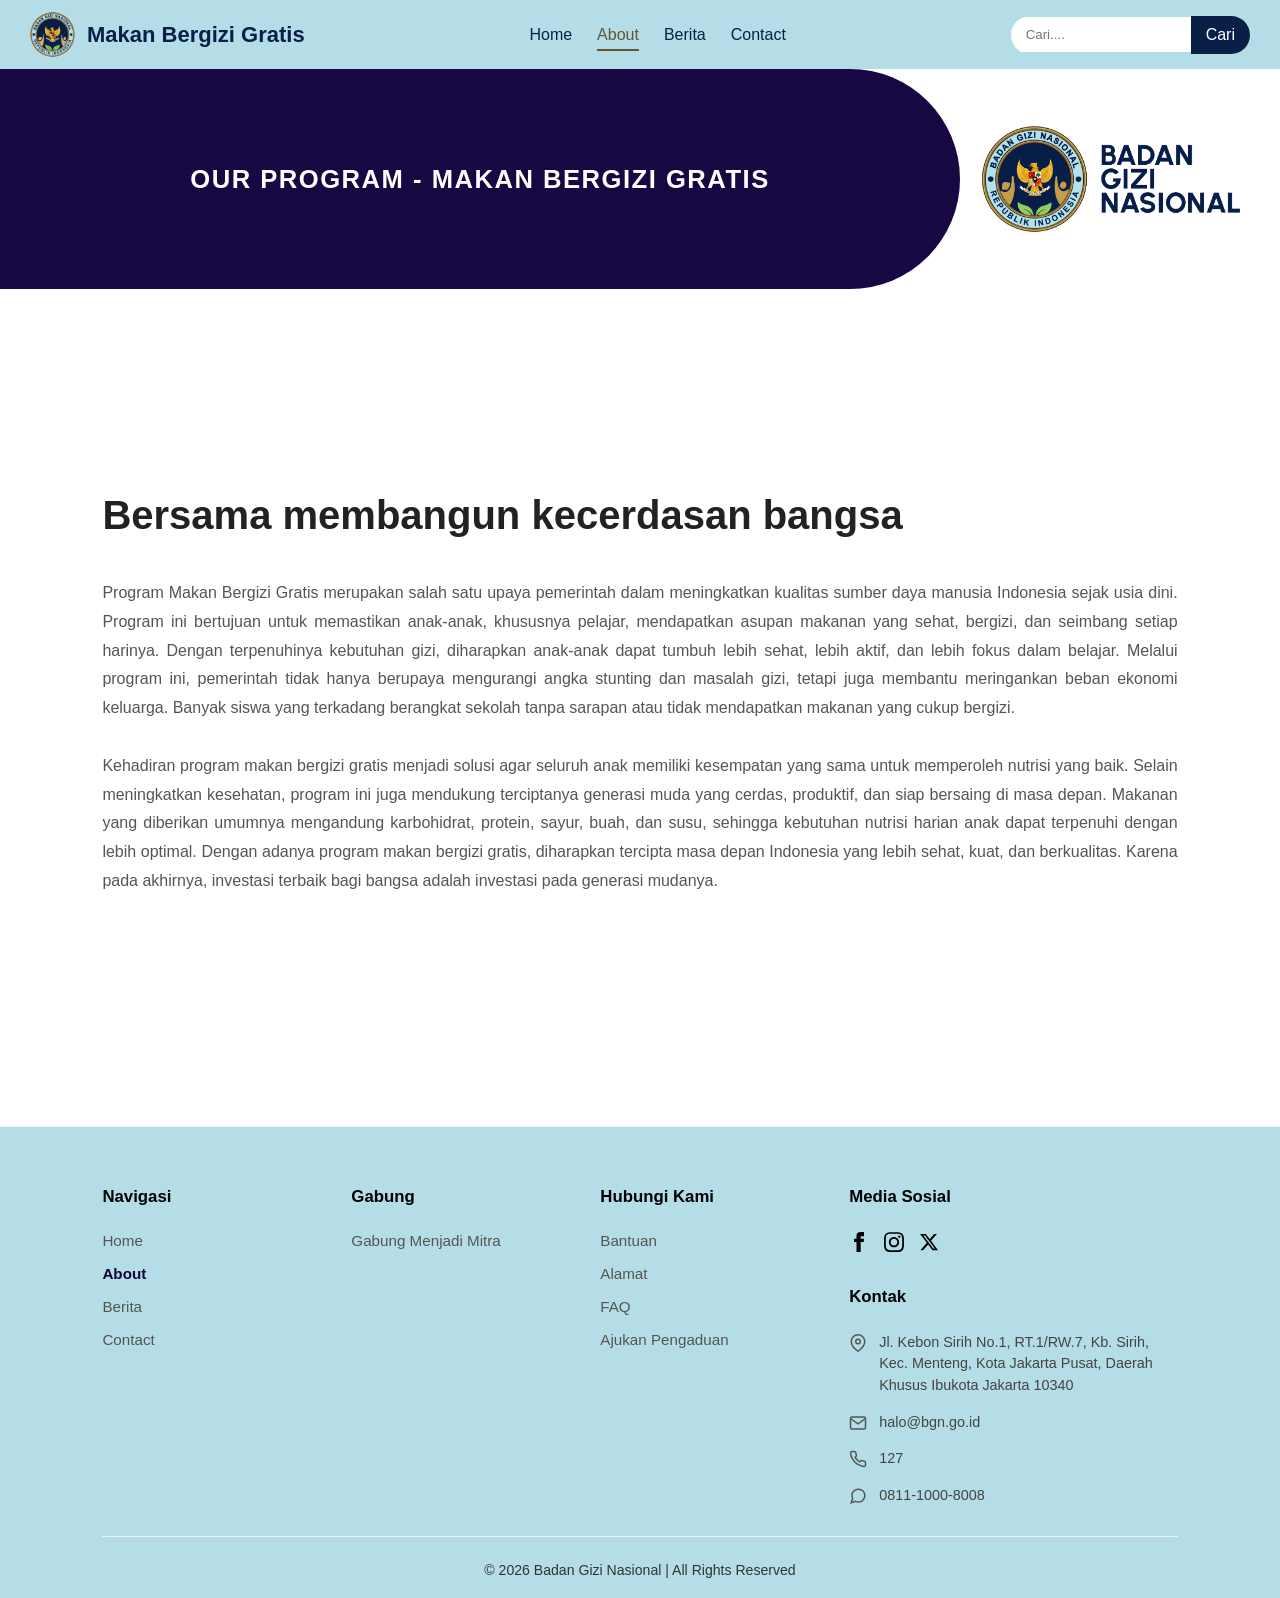
==== about.html @ b4512ff2 "final from hafidz" ====
<!DOCTYPE html>
<html lang="en">
<head>
    <meta charset="UTF-8">
    <meta name="viewport" content="width=device-width, initial-scale=1.0">
    <title>Makan Bergizi Gratis - Kelompok 1</title>
    <link rel="stylesheet" href="style.css">
</head>
<body>
    
    <!-- navbar -->
     <nav class="navbar">

        <div class="nav-left">
            <img src="asset/logo.webp" alt="logo" class="logo">
            <div class="brand">Makan Bergizi Gratis</div>
        </div>

        <ul class="menu">
            <li><a href="index.html">Home</a></li>
            <li><a href="about.html" class="active">About</a></li>
            <li><a href="berita.html">Berita</a></li>
            <li><a href="contact.html">Contact</a></li>
        </ul>

        <div class="search-box">
            <input type="text" placeholder="Cari....">
            <a href="" class="button">Cari</a>
        </div>
     </nav>

<section class="page-indicator-banner">
    
    <div class="banner-title-side">
        <h1 class="banner-text">Our Program - Makan Bergizi Gratis</h1>
    </div>

    <div class="banner-logo-side">
        <img src="asset/BGN_LOGO.png" alt="Logo Arumsari Auto Care" class="banner-brand-logo">
    </div>

</section>

      <!-- Section 2 -->
       <section class="about" id="about">
        <div class="about-content">
            <h2>Bersama membangun kecerdasan bangsa</h2>
            <BR>
            <p>Program Makan Bergizi Gratis merupakan salah satu upaya pemerintah dalam meningkatkan kualitas sumber daya manusia Indonesia sejak usia dini. Program ini bertujuan untuk memastikan anak-anak, khususnya pelajar, mendapatkan asupan makanan yang sehat, bergizi, dan seimbang setiap harinya. Dengan terpenuhinya kebutuhan gizi, diharapkan anak-anak dapat tumbuh lebih sehat, lebih aktif, dan lebih fokus dalam belajar.

Melalui program ini, pemerintah tidak hanya berupaya mengurangi angka stunting dan masalah gizi, tetapi juga membantu meringankan beban ekonomi keluarga. Banyak siswa yang terkadang berangkat sekolah tanpa sarapan atau tidak mendapatkan makanan yang cukup bergizi. <BR> <BR>Kehadiran program makan bergizi gratis menjadi solusi agar seluruh anak memiliki kesempatan yang sama untuk memperoleh nutrisi yang baik.

Selain meningkatkan kesehatan, program ini juga mendukung terciptanya generasi muda yang cerdas, produktif, dan siap bersaing di masa depan. Makanan yang diberikan umumnya mengandung karbohidrat, protein, sayur, buah, dan susu, sehingga kebutuhan nutrisi harian anak dapat terpenuhi dengan lebih optimal.

Dengan adanya program makan bergizi gratis, diharapkan tercipta masa depan Indonesia yang lebih sehat, kuat, dan berkualitas. Karena pada akhirnya, investasi terbaik bagi bangsa adalah investasi pada generasi mudanya.</p>
        </div>
       </section>



<!-- Footer -->
<footer class="main-footer">
    <div class="footer-container">
        
        <div class="footer-col">
            <h3>Navigasi</h3>
            <ul>
                <li><a href="index.html">Home</a></li>
                <li><a href="about.html" class="active">About</a></li>
                <li><a href="berita.html">Berita</a></li>
                <li><a href="contact.html">Contact</a></li>
            </ul>
        </div>

        <div class="footer-col">
            <h3>Gabung</h3>
            <ul>
                <li><a href="contact.html">Gabung Menjadi Mitra</a></li>
            </ul>
        </div>

        <div class="footer-col">
            <h3>Hubungi Kami</h3>
            <ul>
                <li><a href="contact.html">Bantuan</a></li>
                <li><a href="contact.html">Alamat</a></li>
                <li><a href="contact.html">FAQ</a></li>
                <li><a href="contact.html">Ajukan Pengaduan</a></li>
            </ul>
        </div>

        <div class="footer-col footer-contact-col">
            <h3>Media Sosial</h3>
            <div class="social-icons">
                <a href="https://www.facebook.com/people/Bgn-RI/61571105639452/"><svg viewBox="0 0 24 24"><path d="M9 8h-3v4h3v12h5v-12h3.642l.358-4h-4v-1.667c0-.955.192-1.333 1.115-1.333h2.885v-5h-3.808c-3.596 0-5.192 1.583-5.192 4.615v3.385z"/></svg></a>
                <a href="https://www.instagram.com/badangizinasional.ri"><svg viewBox="0 0 24 24"><path d="M12 2.163c3.204 0 3.584.012 4.85.07 3.252.148 4.771 1.691 4.919 4.919.058 1.265.069 1.645.069 4.849 0 3.205-.012 3.584-.069 4.849-.149 3.225-1.664 4.771-4.919 4.919-1.266.058-1.644.07-4.85.07-3.204 0-3.584-.012-4.849-.07-3.26-.149-4.771-1.699-4.919-4.92-.058-1.265-.07-1.644-.07-4.849 0-3.204.013-3.583.07-4.849.149-3.227 1.664-4.771 4.919-4.919 1.266-.057 1.645-.069 4.849-.069zm0-2c-3.259 0-3.667.014-4.947.072-4.358.2-6.78 2.618-6.98 6.98-.059 1.281-.073 1.689-.073 4.948 0 3.259.014 3.668.072 4.948.2 4.358 2.618 6.78 6.98 6.98 1.281.058 1.689.072 4.948.072 3.259 0 3.668-.014 4.948-.072 4.354-.2 6.782-2.618 6.979-6.98.059-1.28.073-1.689.073-4.948 0-3.259-.014-3.667-.072-4.947-.196-4.354-2.617-6.78-6.979-6.98-1.281-.059-1.69-.073-4.949-.073zm0 5.838c-3.403 0-6.162 2.759-6.162 6.162s2.759 6.163 6.162 6.163 6.162-2.759 6.162-6.163c0-3.403-2.759-6.162-6.162-6.162zm0 10.162c-2.209 0-4-1.79-4-4 0-2.209 1.791-4 4-4s4 1.791 4 4c0 2.21-1.791 4-4 4zm6.406-11.845c-.796 0-1.441.645-1.441 1.44s.645 1.44 1.441 1.44c.795 0 1.439-.645 1.439-1.44s-.644-1.44-1.439-1.44z"/></svg></a>
                <a href="https://bgn.go.id/coming-soon"><svg viewBox="0 0 24 24"><path d="M18.244 2.25h3.308l-7.227 8.26 8.502 11.24H16.17l-5.214-6.817L4.99 21.75H1.68l7.73-8.835L1.254 2.25H8.08l4.713 6.231zm-1.161 17.52h1.833L7.084 4.126H5.117z"/></svg></a>
            </div>

            <h3 class="contact-title">Kontak</h3>
            <div class="contact-details">
                <div class="contact-item">
                    <svg class="contact-icon" viewBox="0 0 24 24" fill="none" stroke="currentColor" stroke-width="2"><path d="M21 10c0 7-9 13-9 13s-9-6-9-13a9 9 0 0 1 18 0z"></path><circle cx="12" cy="10" r="3"></circle></svg>
                    <span>Jl. Kebon Sirih No.1, RT.1/RW.7, Kb. Sirih, Kec. Menteng, Kota Jakarta Pusat, Daerah Khusus Ibukota Jakarta 10340</span>
                </div>
                <div class="contact-item">
                    <svg class="contact-icon" viewBox="0 0 24 24" fill="none" stroke="currentColor" stroke-width="2"><path d="M4 4h16c1.1 0 2 .9 2 2v12c0 1.1-.9 2-2 2H4c-1.1 0-2-.9-2-2V6c0-1.1.9-2 2-2z"></path><polyline points="22,6 12,13 2,6"></polyline></svg>
                    <a href="mailto:halo@bgn.go.id">halo@bgn.go.id</a>
                </div>
                <div class="contact-item">
                    <svg class="contact-icon" viewBox="0 0 24 24" fill="none" stroke="currentColor" stroke-width="2"><path d="M22 16.92v3a2 2 0 0 1-2.18 2 19.79 19.79 0 0 1-8.63-3.07 19.5 19.5 0 0 1-6-6 19.79 19.79 0 0 1-3.07-8.67A2 2 0 0 1 4.11 2h3a2 2 0 0 1 2 1.72 12.84 12.84 0 0 0 .7 2.81 2 2 0 0 1-.45 2.11L8.09 9.91a16 16 0 0 0 6 6l1.27-1.27a2 2 0 0 1 2.11-.45 12.84 12.84 0 0 0 2.81.7A2 2 0 0 1 22 16.92z"></path></svg>
                    <span>127</span>
                </div>
                <div class="contact-item">
                    <svg class="contact-icon" viewBox="0 0 24 24" fill="none" stroke="currentColor" stroke-width="2"><path d="M21 11.5a8.38 8.38 0 0 1-.9 3.8 8.5 8.5 0 0 1-7.6 4.7 8.38 8.38 0 0 1-3.8-.9L3 21l1.9-5.7a8.38 8.38 0 0 1-.9-3.8 8.5 8.5 0 0 1 4.7-7.6 8.38 8.38 0 0 1 3.8-.9h.5a8.48 8.48 0 0 1 8 8v.5z"></path></svg>
                    <span>0811-1000-8008</span>
                </div>
            </div>
        </div>
    </div>

    <div class="footer-bottom">
        <p>&copy; 2026 Badan Gizi Nasional | All Rights Reserved</p>
    </div>
</footer>

     <script src="script.js"></script>
</body>
</html>
---- style.css ----
/* full container */
*{
    margin: 0;
    padding: 0;
    box-sizing: border-box;
    font-family: 'Lucida Sans', 'Lucida Sans Regular', 'Lucida Grande', 'Lucida Sans Unicode', Geneva, Verdana, sans-serif;
}


/* CSS Untuk Navbar */
.navbar{
    position: sticky;
    top: 0;
    width: 100%;
    background: #B4DDE7;
    padding: 12px 30px;
    display: flex;
    align-items: center;
    justify-content: space-between;
    z-index: 1000;
    box-shadow: 0 2px 10px rgba(0, 0, 0 0.2);
}

.nav-left{
    display: flex;
    align-items: center;
    gap: 12px;
}

.logo{
    width: 45px;
    height: 45px;
    border-radius: 50%;
    object-fit: cover;
}

.brand{
    color:#091F48;
    font-size: 22px;
    font-weight: bold;
}

.menu{
    display: flex;
    gap: 25px;
    list-style: none;
}

.menu a{
    text-decoration: none;
    color: #091F48;
    transition: 0.3s;
    padding-bottom: 6px;
    border-bottom: 2px solid transparent;
}

.menu a:hover,
.menu a.active {
    color: #67562F;
    border-bottom: 2px solid #67562F;
}

.search-box{
    display: flex;
    align-items: center;
    border-radius: 25px;
    overflow: hidden;
}

.search-box input{
    border: none;
    outline: none;
    padding: 10px 15px;
    width: 180px;
}

.button{
    border: none;
    background: #091F48;
    color: white;
    padding: 10px 15px;
    cursor: pointer;
    transition: 0.3s;
    text-decoration: none;
}

.search-box button:hover{
    background:#656558;
}


/* Breadcumbs */
.page-indicator-banner {
    display: flex;
    align-items: center;
    justify-content: space-between;
    background-color: #ffffff; /* Dasar background sisi kanan (putih) */
    width: 100%;
    height: 220px; /* Mengatur tinggi banner, sesuaikan dengan kenyamanan visual */
    overflow: hidden;
    box-sizing: border-box;
}

/* --- SISI UNGU (KIRI) --- */
.banner-title-side {
    background-color: #170742; 
    flex: 1;
    height: 100%;
    display: flex;
    align-items: center;
    justify-content: center;
    padding: 0 60px;
    border-radius: 0 180px 180px 0; 
}

/* Teks Penanda Halaman */
.banner-text {
    color: #ffffff;
    font-family: 'Segoe UI', Roboto, Helvetica, Arial, sans-serif;
    font-size: 1.6rem;
    font-weight: 700;
    text-transform: uppercase; /* Memaksa teks menjadi huruf kapital semua */
    letter-spacing: 1.5px; /* Memberikan jarak antar huruf agar mudah dibaca */
    text-align: center;
    margin: 0;
}

/* --- SISI LOGO (KANAN) --- */
.banner-logo-side {
    width: 25%; /* Alokasi ruang untuk logo di sebelah kanan */
    height: 100%;
    display: flex;
    align-items: center;
    justify-content: center;
    padding: 20px 40px 20px 20px;
}

/* Pengaturan Ukuran Gambar Logo */
.banner-brand-logo {
    max-width: 100%;
    max-height: 140px; /* Menjaga agar logo tidak terlalu besar raksasa */
    object-fit: contain; /* Memastikan proporsi logo tidak penyok/gepeng */
}

/* ==== RESPONSIVE DESIGN (UNTUK LAYAR HP) ==== */
@media screen and (max-width: 768px) {
    .page-indicator-banner {
        flex-direction: column-reverse; /* Logo pindah ke atas, teks ke bawah di HP */
        height: auto;
        padding-top: 20px;
    }

    .banner-title-side {
        width: 100%;
        padding: 40px 20px;
        border-radius: 0; /* Menghilangkan lengkungan di mobile agar teks tidak terpotong */
        box-shadow: none;
    }

    .banner-text {
        font-size: 1.25rem; /* Mengecilkan ukuran huruf di HP agar muat satu baris */
    }

    .banner-logo-side {
        width: 100%;
        height: auto;
        padding: 10px 20px;
    }

    .banner-brand-logo {
        max-height: 90px; /* Logo sedikit lebih kecil di layar HP */
    }
}

/* Section 1 */
.slides{
    position: relative;
    width: 100%;
    height: 90vh;
    display: flex;
    align-items: center;
    justify-content: center;
    overflow: hidden;
}

.slide{
    position: absolute;
    top: 0;
    left: 0;
    width: 100%;
    height: 90vh;
    background-size: cover;
    background-position: center;
    background-repeat: no-repeat;
    justify-content: center;
    opacity: 50;
    transition: opacity 0.8s ease-in-out;
    z-index: 0;
    overflow: hidden;
}

.slide.active{
    opacity: 1;
    z-index: 1;
}

.overlay{
    position: absolute;
    top: 0;
    left: 0;
    right: 0;
    bottom: 0;
    width: 100%;
    height: 100%;
    background-color: rgba(0, 0, 0, 0.65);
    z-index: 2;
}

.narasi1 {
    position: absolute;
    top: 53%; 
    left: 50%;
    transform: translate(-50%, -50%);
    text-align: center;
    color: #ffffff;
    z-index: 3;
    width: 90%;
    max-width: 850px;
    padding: 0 20px;
    box-sizing: border-box;
}

.narasi1 h1 {
        font-size: 3.5rem;
        font-weight: 500;
        letter-spacing: 2px;
        margin-bottom: 15px;
        text-transform: uppercase;
}

.narasi1 p {
        font-size: 1.1rem;
        line-height: 1.6;
        margin-bottom: 30px;
        color: #d1d1d1;
}
        
.arrow {
        position: absolute;
        top: 50%;
        transform: translateY(-50%);
        font-size: 2.5rem;
        color: rgba(255, 255, 255, 0.5);
        cursor: pointer;
        z-index: 3;
        user-select: none;
        transition: color 0.3s;
        font-weight: lighter;
        padding: 20px;
}

.arrow:hover { color: #ffffff; }
.prev { left: 20px; }
.next { right: 20px; }


.indicators {
        position: absolute;
        bottom: 30px;
        left: 50%;
        transform: translateX(-50%);
        display: flex;
        gap: 8px;
        z-index: 3;
}

.indicator {
        width: 30px;
        height: 2px;
        background-color: rgba(255, 255, 255, 0.4);
        cursor: pointer;
        transition: background-color 0.3s;
}

.indicator.active, .indicator:hover {
        background-color: #ffffff;
}


/* Section 2 */

.about {
    padding: 200px 8%;
}

.about-us {
    display: flex;
    align-items: center; 
    justify-content: space-between;
    gap: 30px;
    max-width: 1200px;
    margin: 0 auto;
    margin-bottom: -60px;
}

.about-img {
    flex: 1;
}

.about-img img {
    width: 80%;
    height: auto;
    display: block;
    box-shadow: 0 10px 20px rgba(0,0,0,0.08);
}

.about-content {
    flex: 1;
}

.about-content h2 {
    font-size: 2.5rem;
    color: #222222;
    margin-bottom: 20px;
    font-weight: 600;
    line-height: 1.3;
}

.about-content p {
    font-size: 1rem;
    color: #555555;
    line-height: 1.8;
    margin-bottom: 30px;
    text-align: justify;
}


@media screen and (max-width: 850px) {
    .about-us {
        flex-direction: column;
        text-align: center;
        gap: 40px;
    }

    .services-content p {
        text-align: center;
    }
}
@media (max-width: 768px) {
        .narasi1 h1 { font-size: 2.2rem; }
        .narasi1 p { font-size: 0.95rem; }
        .arrow { font-size: 1.8rem; padding: 10px; }
        .prev { left: 5px; }
        .next { right: 5px; }
        }


 /* Section 3 */

.container {
    max-width: 1140px;
    margin: 0 auto;
    padding: 50px 20px;
}


.services-header {
    text-align: center;
    margin-bottom: 50px;
}

.services-header h2 {
    font-size: 2.5rem;
    color: #091F48;
    margin-bottom: 10px;
}

.services-header p {
    color: #091F48;
    max-width: 600px;
    margin: 0 auto;
}

.services-grid {
    display: grid;
    grid-template-columns: repeat(auto-fit, minmax(300px, 1fr));
    gap: 30px;
}

/* Section 4 */
.stats-section {
    padding: 80px 8%;
    background-color: #170742;
    margin-top: 60px;
}

.stats-container {
    max-width: 900px; /* Lebar dibatasi agar teks tidak terlalu memanjang ke kanan */
    margin: 0 auto;
    display: flex;
    flex-direction: column;
    gap: 40px; /* Jarak antar baris ke bawah */
}

/* Membagi Kiri dan Kanan */
.stat-row {
    display: flex;
    align-items: center; /* Membuat vertikal sejajar di tengah */
    justify-content: space-between;
    gap: 30px;
}

.stat-left {
    display: flex;
    align-items: center;
    gap: 25px; /* Jarak antara ikon dan angka */
    width: 45%; /* Menjatah 45% ruang untuk area kiri */
}

.stat-right {
    width: 55%; /* Menjatah 55% ruang untuk teks penjelasan */
}

/* --- Animasi Ikon & Lingkaran --- */
.icon-wrapper {
    position: relative;
    width: 75px;
    height: 75px;
    flex-shrink: 0; /* Mencegah ikon mengecil jika layar sempit */
    display: flex;
    align-items: center;
    justify-content: center;
}

.rotating-circle {
    position: absolute;
    top: 0;
    left: 0;
    width: 100%;
    height: 100%;
    border: 2px dashed #ffc107;
    border-radius: 50%;
    animation: putarLingkaran 8s linear infinite;
}

@keyframes putarLingkaran {
    0% { transform: rotate(0deg); }
    100% { transform: rotate(360deg); }
}

.stat-image {
    width: 45px;
    height: 45px;
    object-fit: contain;
    z-index: 2;
}

.stat-data {
    display: flex;
    flex-direction: column;
    align-items: flex-start;
}

.stat-data h3 {
    font-size: 40px;
    color: #ffc107;
    margin-bottom: 0px;
    font-weight: 500;
    line-height: 1.1;
}

.stat-badge {
    background-color: #ffc107;
    color: white;
    padding: 3px 8px;
    font-size: 0.95rem;
    font-weight: 600;
}

.stat-label-text {
    color: #ffc107;
    font-size: 1rem;
    font-weight: 600;
}

.stat-right p {
    font-size: 1.1rem;
    color: #ffc107;
    line-height: 1.6;
    margin: 0;
}

.stat-divider {
    border: none;
    border-top: 1px solid #ffc107;
    margin: 0;
}


@media screen and (max-width: 768px) {
    .stat-row {
        flex-direction: column;
        align-items: flex-start;
    }
    
    .stat-left, .stat-right {
        width: 100%;
    }
}

/* Section 5 */
.team-grid {
    display: flex;
    flex-wrap: nowrap;
    gap: 5px;
    overflow-x: auto;
    padding-bottom: 15px;
}

.team-grid .service-card {
    position: relative;
    overflow: hidden;
    background-color: #212529;
    z-index: 1;
    flex: 1 0 18%;
    width: 200px;
}

.team-grid .service-card::before {
    content: "";
    position: absolute;
    top: 0;
    left: 0;
    width: 100%;
    height: 100%;
    background-image: var(--bg-image); 
    background-size: cover;
    background-position: center;
    background-repeat: no-repeat;
    
    filter: blur(4px);      
    opacity: 0.25;          
    
    z-index: -1;            
    transition: transform 0.3s ease;
}

.team-grid .service-card:hover::before {
    transform: scale(1.1);
}

.team-grid .service-card h3, 
.team-grid .service-card p,
.team-grid .team-img-container {
    position: relative;
    z-index: 2;
}

@media screen and (max-width: 1024px) {
    .team-grid {
        flex-wrap: wrap;
        justify-content: center;
    }
    .team-grid .service-card {
        flex: 1 0 25%;
    }
}

.team-img-container {
    width: 100px;
    height: 100px;
    margin: 0 auto 20px auto;
    display: flex;
    align-items: center;
    justify-content: center;
}

.team-img {
    width: 100%;
    height: 100%;
    object-fit: cover;
    border-radius: 50%;
    border: 3px solid #ffc107;
    box-shadow: 0 4px 8px rgba(0, 0, 0, 0.2);
}

.service-card {
    background-color: #CAA44D; 
    color: #ffffff;
    padding: 40px 30px;
    text-align: center;
    border-radius: 5px;
    transition: all 0.3s ease;
}

.service-card:hover {
    transform: translateY(-10px);
}

.service-card .icon {
    font-size: 50px;
    margin-bottom: 20px;
    color: #fff;
}

.service-card h3 {
    font-size: 1.5rem;
    margin-bottom: 15px;
}

.service-card p {
    font-size: 0.95rem;
    color: #ffffff;
    line-height: 1.6;
    margin-bottom: 25px;
}

.services-section{
    margin-top: 60px;
    margin-bottom: 60px;
}


/* Section 6 */

.join {
    background-color: #170742;
    color: #ffffff;
    position: relative;
    overflow: hidden;
    padding: 80px 8%;
    display: flex;
    align-items: center;
    min-height: 400px;
}

.join-us {
    max-width: 650px;
    position: relative;
    z-index: 2;
}

.join-team {
    font-size: 14px;
    font-weight: 600;
    letter-spacing: 0.5px;
    margin-bottom: 15px;
    display: block;
}

.join-team h2 {
    font-size: 2.2rem;
    font-weight: 600;
    line-height: 1.3;
    margin-bottom: 40px;
}

.pattern {
    position: absolute;
    top: 50%;
    right: -120px;
    transform: translateY(-50%); 
    height: 90%;
    max-height: 450px;
    z-index: 1; 
    transform: rotate(-90deg);
}

.join-btn {
    display: inline-flex;
    align-items: center;
    gap: 10px;
    padding: 10px 25px;
    background: transparent;
    color: white;
    border: 1px solid white;
    text-decoration: none;
    font-size: 15px;
    transition: all 0.3s ease;
    margin-top: 10px;
}

.join-btn:hover {
    background-color: white;
    color: #091F48;
}

.highlight {
    color: #dfbd3c; 
}

@media screen and (max-width: 850px) {
    .info-section h2 {
        font-size: 1.6rem;
    }
    
    .pattern {
        right: -150px;
        opacity: 0.2; 
    }
}

/* Footer */
.main-footer {
    background-color: #B4DDE7;
    color: #1a1a1a;
    font-family: 'Segoe UI', Tahoma, Geneva, Verdana, sans-serif;
    padding: 60px 8% 20px 8%;
    border-top: 1px solid #eef2f5;
    position: relative;
}

.footer-container {
    display: flex;
    justify-content: space-between;
    flex-wrap: wrap;
    gap: 30px;
    max-width: 1200px;
    margin: 0 auto;
}

.footer-col {
    flex: 1;
    min-width: 180px;
}

/* Judul Kolom */
.footer-col h3 {
    font-size: 1.05rem;
    font-weight: 600;
    color: #000000;
    margin-bottom: 25px;
}

/* Daftar Menu Link */
.footer-col ul {
    list-style: none;
    padding: 0;
    margin: 0;
}

.footer-col ul li {
    margin-bottom: 15px;
}

.footer-col ul li a {
    text-decoration: none;
    color: #555555;
    font-size: 0.95rem;
    transition: color 0.2s ease;
}

.footer-col ul li a:hover {
    color: #0d1b3e;
}

/* Penanda halaman aktif (misal: Home) */
.footer-col ul li a.active {
    color: #120438;
    font-weight: bold;
}

/* ==== KELOMPOK MEDIA SOSIAL & KONTAK ==== */
.footer-contact-col {
    min-width: 280px;
    flex: 1.5;
}

.social-icons {
    display: flex;
    gap: 15px;
    margin-bottom: 35px;
}

.social-icons a {
    display: inline-block;
    width: 20px;
    height: 20px;
    color: #000000;
    transition: transform 0.2s ease;
}

.social-icons a:hover {
    transform: scale(1.1);
}

.social-icons svg {
    width: 100%;
    height: 100%;
    fill: currentColor;
}

.contact-title {
    margin-top: 20px;
}

.contact-details {
    display: flex;
    flex-direction: column;
    gap: 15px;
}

.contact-item {
    display: flex;
    align-items: flex-start;
    gap: 12px;
    font-size: 0.9rem;
    color: #444444;
    line-height: 1.5;
}

.contact-icon {
    width: 18px;
    height: 18px;
    color: #555555;
    flex-shrink: 0;
    margin-top: 2px;
}

.contact-item a {
    color: #444444;
    text-decoration: none;
}

.footer-bottom {
    border-top: 1px solid #eef2f5;
    margin-top: 30px;
    padding-top: 25px;
    text-align: center;
}

.footer-bottom p {
    font-size: 0.88rem;
    color: #333333;
    margin: 0;
}

@media screen and (max-width: 768px) {
    .footer-container {
        flex-direction: column;
        gap: 40px;
    }
    
    .footer-col {
        min-width: 100%;
    }
    
    .footer-col h3 {
        margin-bottom: 15px;
    }
    
    .footer-widgets {
        justify-content: center;
        margin-top: 40px;
    }
}

/* Halaman Contact */
.contact-section {
    background-color: #eff6fa; 
    padding: 80px 20px;
    font-family: 'Segoe UI', Tahoma, Geneva, Verdana, sans-serif;
    text-align: center;
}

.contact-header h2 {
    color: #2c3e50;
    font-size: 2rem;
    font-weight: 500;
    margin-bottom: 10px;
    margin-top: 0;
}

.contact-header p {
    color: #667a8a;
    font-size: 0.95rem;
    line-height: 1.6;
    margin-bottom: 40px;
}

.form-container {
    max-width: 650px;
    margin: 0 auto;
}

.contact-form {
    display: flex;
    flex-direction: column;
    gap: 15px;
}

.contact-form input,
.contact-form textarea {
    width: 100%;
    padding: 15px 18px;
    background-color: #ffffff;
    border: 1px solid #e0e6ed;
    border-radius: 3px;
    font-size: 0.95rem;
    font-family: inherit;
    color: #333333;
    box-sizing: border-box;
    outline: none;
    transition: border-color 0.3s ease;
}

.contact-form input:focus,
.contact-form textarea:focus {
    border-color: #fabb18; 
}

.contact-form input::placeholder,
.contact-form textarea::placeholder {
    color: #a0b0bb;
}

.contact-form textarea {
    resize: vertical;
}

.contact-form button {
    background-color: #fabb18;
    color: #222222;
    padding: 16px;
    border: none;
    border-radius: 3px;
    font-size: 1rem;
    font-weight: 500;
    cursor: pointer;
    transition: background-color 0.3s ease, transform 0.1s ease;
    margin-top: 5px;
}

/* Efek saat tombol di-hover */
.contact-form button:hover {
    background-color: #e5a812;
}

.contact-form button:active {
    transform: scale(0.98);
}
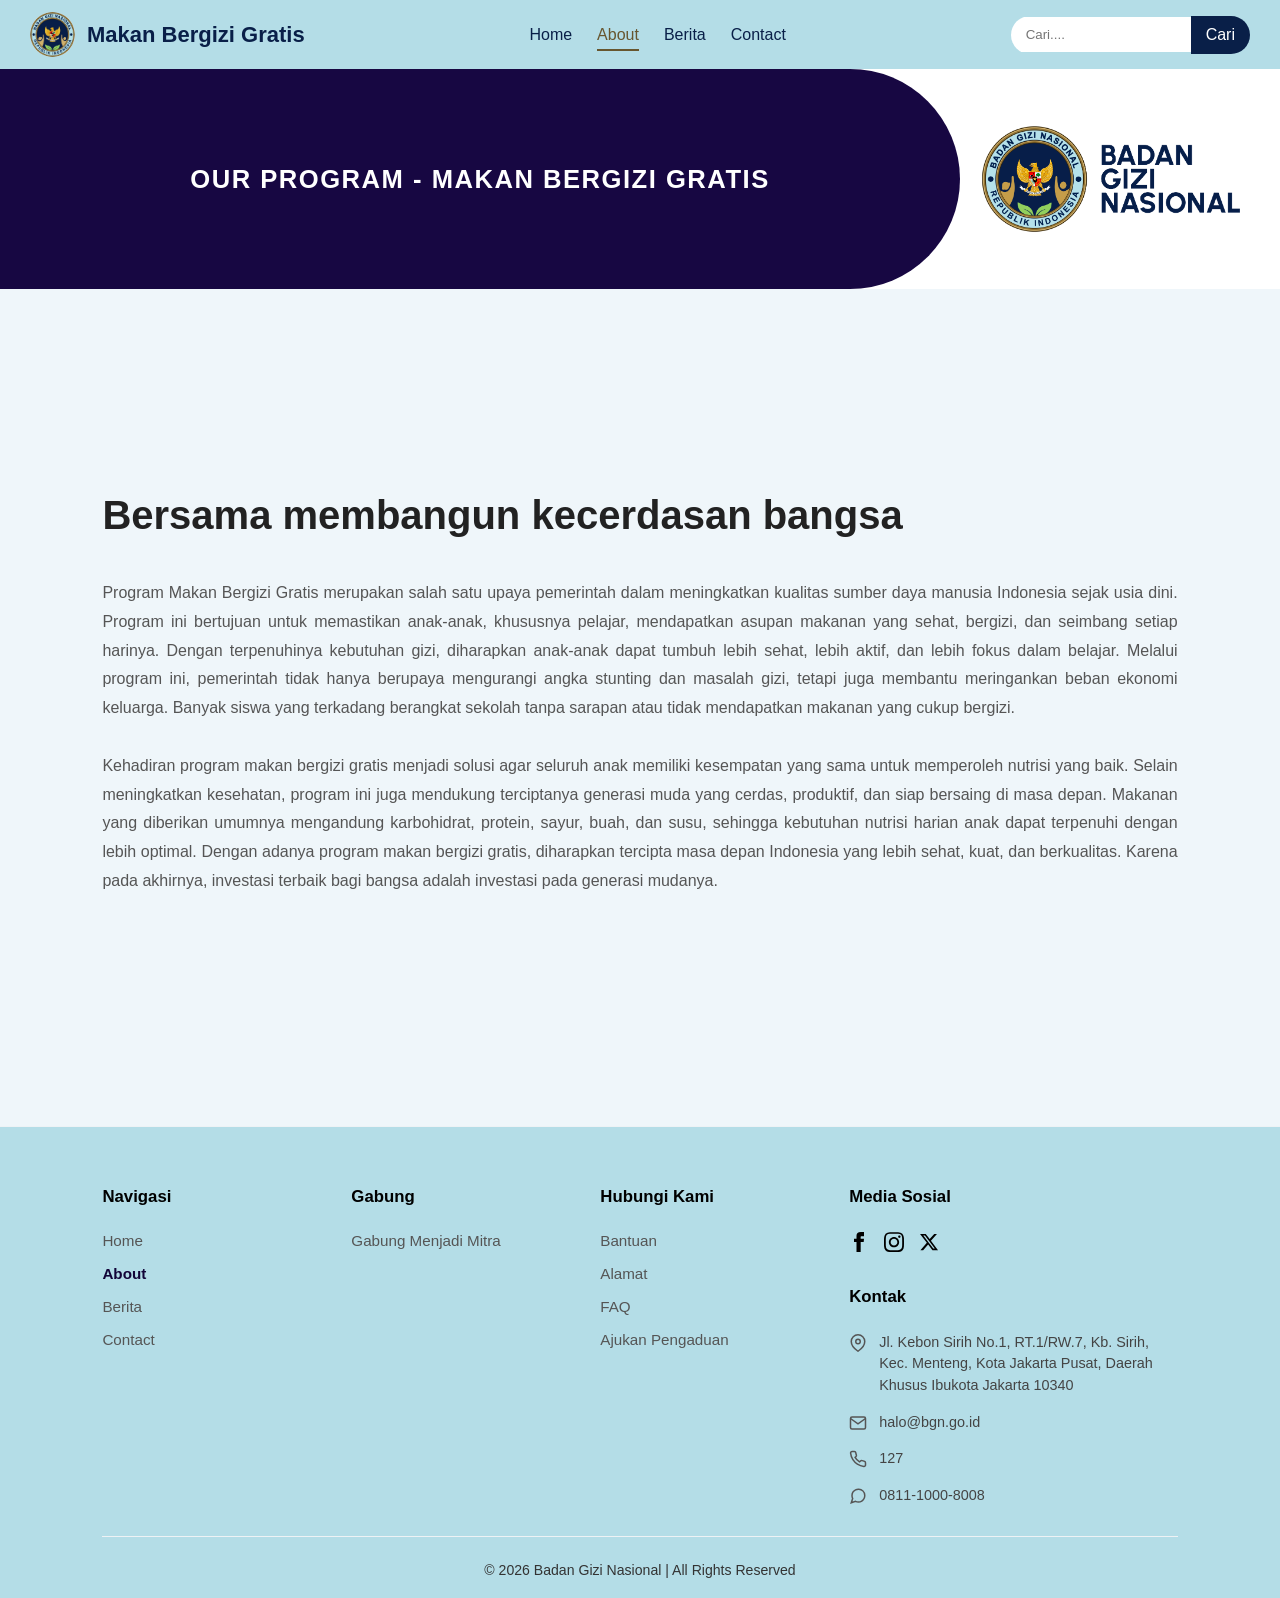
==== commit 21f43a19: "Syarif nambah Section beritanya ya" ====
--- a/about.html
+++ b/about.html
@@ -3,7 +3,7 @@
 <head>
     <meta charset="UTF-8">
     <meta name="viewport" content="width=device-width, initial-scale=1.0">
-    <title>Makan Bergizi Gratis - Kelompok 1</title>
+    <title>Makan Bergizi Gratis - Tentang Kami</title>
     <link rel="stylesheet" href="style.css">
 </head>
 <body>
--- a/style.css
+++ b/style.css
@@ -6,6 +6,9 @@
     font-family: 'Lucida Sans', 'Lucida Sans Regular', 'Lucida Grande', 'Lucida Sans Unicode', Geneva, Verdana, sans-serif;
 }
 
+body {
+    background-color: #eff6fa;
+}
 
 /* CSS Untuk Navbar */
 .navbar{
@@ -142,35 +145,6 @@
     object-fit: contain; /* Memastikan proporsi logo tidak penyok/gepeng */
 }
 
-/* ==== RESPONSIVE DESIGN (UNTUK LAYAR HP) ==== */
-@media screen and (max-width: 768px) {
-    .page-indicator-banner {
-        flex-direction: column-reverse; /* Logo pindah ke atas, teks ke bawah di HP */
-        height: auto;
-        padding-top: 20px;
-    }
-
-    .banner-title-side {
-        width: 100%;
-        padding: 40px 20px;
-        border-radius: 0; /* Menghilangkan lengkungan di mobile agar teks tidak terpotong */
-        box-shadow: none;
-    }
-
-    .banner-text {
-        font-size: 1.25rem; /* Mengecilkan ukuran huruf di HP agar muat satu baris */
-    }
-
-    .banner-logo-side {
-        width: 100%;
-        height: auto;
-        padding: 10px 20px;
-    }
-
-    .banner-brand-logo {
-        max-height: 90px; /* Logo sedikit lebih kecil di layar HP */
-    }
-}
 
 /* Section 1 */
 .slides{
@@ -334,27 +308,6 @@
     text-align: justify;
 }
 
-
-@media screen and (max-width: 850px) {
-    .about-us {
-        flex-direction: column;
-        text-align: center;
-        gap: 40px;
-    }
-
-    .services-content p {
-        text-align: center;
-    }
-}
-@media (max-width: 768px) {
-        .narasi1 h1 { font-size: 2.2rem; }
-        .narasi1 p { font-size: 0.95rem; }
-        .arrow { font-size: 1.8rem; padding: 10px; }
-        .prev { left: 5px; }
-        .next { right: 5px; }
-        }
-
-
  /* Section 3 */
 
 .container {
@@ -363,7 +316,6 @@
     padding: 50px 20px;
 }
 
-
 .services-header {
     text-align: center;
     margin-bottom: 50px;
@@ -384,7 +336,52 @@
 .services-grid {
     display: grid;
     grid-template-columns: repeat(auto-fit, minmax(300px, 1fr));
-    gap: 30px;
+    gap: 30px;}
+
+    /* --- CSS BARU UNTUK SLIDER LAYANAN --- */
+
+.services-carousel {
+    display: flex;
+    align-items: center;
+    position: relative;
+    gap: 15px; /* Jarak antara panah dan kotak */
+}
+
+.services-viewport {
+    overflow: hidden; /* Menyembunyikan slide yang tidak aktif */
+    width: 100%;
+}
+
+.services-track {
+    display: flex;
+    transition: transform 0.5s ease-in-out; /* Animasi geser yang halus */
+    width: 100%;
+}
+
+.service-slide-group {
+    /* Memaksa setiap grup grid berukuran 100% dari kontainer */
+    min-width: 100%; 
+    flex: 0 0 100%;
+}
+
+.service-arrow {
+    background-color: #091F48;
+    color: white;
+    border: none;
+    width: 40px;
+    height: 40px;
+    border-radius: 50%;
+    font-size: 1.2rem;
+    cursor: pointer;
+    display: flex;
+    align-items: center;
+    justify-content: center;
+    transition: background-color 0.3s ease;
+    flex-shrink: 0;
+}
+
+.service-arrow:hover {
+    background-color: #c49942; /* Warna emas menyesuaikan tema gambar Anda */
 }
 
 /* Section 4 */
@@ -400,6 +397,16 @@
     display: flex;
     flex-direction: column;
     gap: 40px; /* Jarak antar baris ke bawah */
+}
+
+.logo-kustom {
+    max-width: 90px;      
+    height: auto;        
+    max-height: 70px;    
+    margin-bottom: 15px;
+    display: block;
+    margin-left: auto;
+    margin-right: auto;
 }
 
 /* Membagi Kiri dan Kanan */
@@ -494,18 +501,6 @@
     border: none;
     border-top: 1px solid #ffc107;
     margin: 0;
-}
-
-
-@media screen and (max-width: 768px) {
-    .stat-row {
-        flex-direction: column;
-        align-items: flex-start;
-    }
-    
-    .stat-left, .stat-right {
-        width: 100%;
-    }
 }
 
 /* Section 5 */
@@ -556,16 +551,6 @@
     z-index: 2;
 }
 
-@media screen and (max-width: 1024px) {
-    .team-grid {
-        flex-wrap: wrap;
-        justify-content: center;
-    }
-    .team-grid .service-card {
-        flex: 1 0 25%;
-    }
-}
-
 .team-img-container {
     width: 100px;
     height: 100px;
@@ -689,17 +674,6 @@
     color: #dfbd3c; 
 }
 
-@media screen and (max-width: 850px) {
-    .info-section h2 {
-        font-size: 1.6rem;
-    }
-    
-    .pattern {
-        right: -150px;
-        opacity: 0.2; 
-    }
-}
-
 /* Footer */
 .main-footer {
     background-color: #B4DDE7;
@@ -835,31 +809,10 @@
     margin: 0;
 }
 
-@media screen and (max-width: 768px) {
-    .footer-container {
-        flex-direction: column;
-        gap: 40px;
-    }
-    
-    .footer-col {
-        min-width: 100%;
-    }
-    
-    .footer-col h3 {
-        margin-bottom: 15px;
-    }
-    
-    .footer-widgets {
-        justify-content: center;
-        margin-top: 40px;
-    }
-}
-
 /* Halaman Contact */
 .contact-section {
     background-color: #eff6fa; 
     padding: 80px 20px;
-    font-family: 'Segoe UI', Tahoma, Geneva, Verdana, sans-serif;
     text-align: center;
 }
 
@@ -918,24 +871,198 @@
     resize: vertical;
 }
 
-.contact-form button {
-    background-color: #fabb18;
-    color: #222222;
-    padding: 16px;
+/* Halaman Berita */
+
+.news-container {
+    max-width: 900px;
+    margin: 40px auto; /* Memposisikan kontainer di tengah layar */
+    margin-top: 80px;
+    margin-bottom:80px;
+    padding: 0 20px;
+}
+
+.news-item {
+    margin-bottom: 30px;
+}
+
+.news-layout {
+    display: flex;
+    gap: 25px; 
+    align-items: flex-start;
+    margin-bottom: 25px; 
+}
+
+
+.news-image-box {
+    flex: 0 0 250px;
+}
+
+.news-thumbnail {
+    width: 100%;
+    height: 160px;
+    object-fit: cover;
+    border-radius: 6px;
+    box-shadow: 0 4px 8px rgba(0,0,0,0.1);
+}
+
+
+.news-title {
+    margin: 0 0 10px 0;
+    font-size: 1.4rem;
+    color: #091F48;
+}
+
+.news-desc {
+    margin: 0 0 15px 0;
+    color: #555555;
+    line-height: 1.6;
+}
+
+.news-divider {
     border: none;
-    border-radius: 3px;
-    font-size: 1rem;
-    font-weight: 500;
-    cursor: pointer;
-    transition: background-color 0.3s ease, transform 0.1s ease;
-    margin-top: 5px;
-}
-
-/* Efek saat tombol di-hover */
-.contact-form button:hover {
-    background-color: #e5a812;
-}
-
-.contact-form button:active {
-    transform: scale(0.98);
-}+    border-top: 1.5px solid #e0e0e0;
+}
+
+/* ==== RESPONSIVE DESIGN (LAYAR HP) ==== */
+
+@media screen and (max-width: 768px) {
+    .page-indicator-banner {
+        flex-direction: column-reverse; /* Logo pindah ke atas, teks ke bawah di HP */
+        height: auto;
+        padding-top: 20px;
+    }
+
+    .banner-title-side {
+        width: 100%;
+        padding: 40px 20px;
+        border-radius: 0; /* Menghilangkan lengkungan di mobile agar teks tidak terpotong */
+        box-shadow: none;
+    }
+
+    .banner-text {
+        font-size: 1.25rem; /* Mengecilkan ukuran huruf di HP agar muat satu baris */
+    }
+
+    .banner-logo-side {
+        width: 100%;
+        height: auto;
+        padding: 10px 20px;
+    }
+
+    .banner-brand-logo {
+        max-height: 90px; /* Logo sedikit lebih kecil di layar HP */
+    }
+}
+
+
+@media screen and (max-width: 850px) {
+    .about-us {
+        flex-direction: column;
+        text-align: center;
+        gap: 40px;
+    }
+
+    .services-content p {
+        text-align: center;
+    }
+}
+@media (max-width: 768px) {
+        .narasi1 h1 { font-size: 2.2rem; }
+        .narasi1 p { font-size: 0.95rem; }
+        .arrow { font-size: 1.8rem; padding: 10px; }
+        .prev { left: 5px; }
+        .next { right: 5px; }
+        }
+
+@media (max-width: 768px) {
+    .services-carousel {
+        position: relative;
+    }
+    
+    .service-arrow {
+        position: absolute;
+        top: 50%;
+        transform: translateY(-50%);
+        z-index: 10;
+        opacity: 0.8;
+    }
+
+    .left-arrow { left: -10px; }
+    .right-arrow { right: -10px; }
+}
+
+@media (max-width: 768px) {
+    .services-carousel {
+        position: relative;
+    }
+    
+    .service-arrow {
+        position: absolute;
+        top: 50%;
+        transform: translateY(-50%);
+        z-index: 10;
+        opacity: 0.8;
+    }
+
+    .left-arrow { left: -10px; }
+    .right-arrow { right: -10px; }
+}
+
+@media screen and (max-width: 1024px) {
+    .team-grid {
+        flex-wrap: wrap;
+        justify-content: center;
+    }
+    .team-grid .service-card {
+        flex: 1 0 25%;
+    }
+}
+
+@media screen and (max-width: 850px) {
+    .info-section h2 {
+        font-size: 1.6rem;
+    }
+    
+    .pattern {
+        right: -150px;
+        opacity: 0.2; 
+    }
+}
+
+
+@media screen and (max-width: 768px) {
+    .footer-container {
+        flex-direction: column;
+        gap: 40px;
+    }
+    
+    .footer-col {
+        min-width: 100%;
+    }
+    
+    .footer-col h3 {
+        margin-bottom: 15px;
+    }
+    
+    .footer-widgets {
+        justify-content: center;
+        margin-top: 40px;
+    }
+}
+
+@media screen and (max-width: 650px) {
+    .news-layout {
+        flex-direction: column;
+        gap: 15px;
+    }
+
+    .news-image-box {
+        flex: 1 1 auto;
+        width: 100%;
+    }
+
+    .news-thumbnail {
+        height: auto; 
+        aspect-ratio: 16/9;
+    }
+}
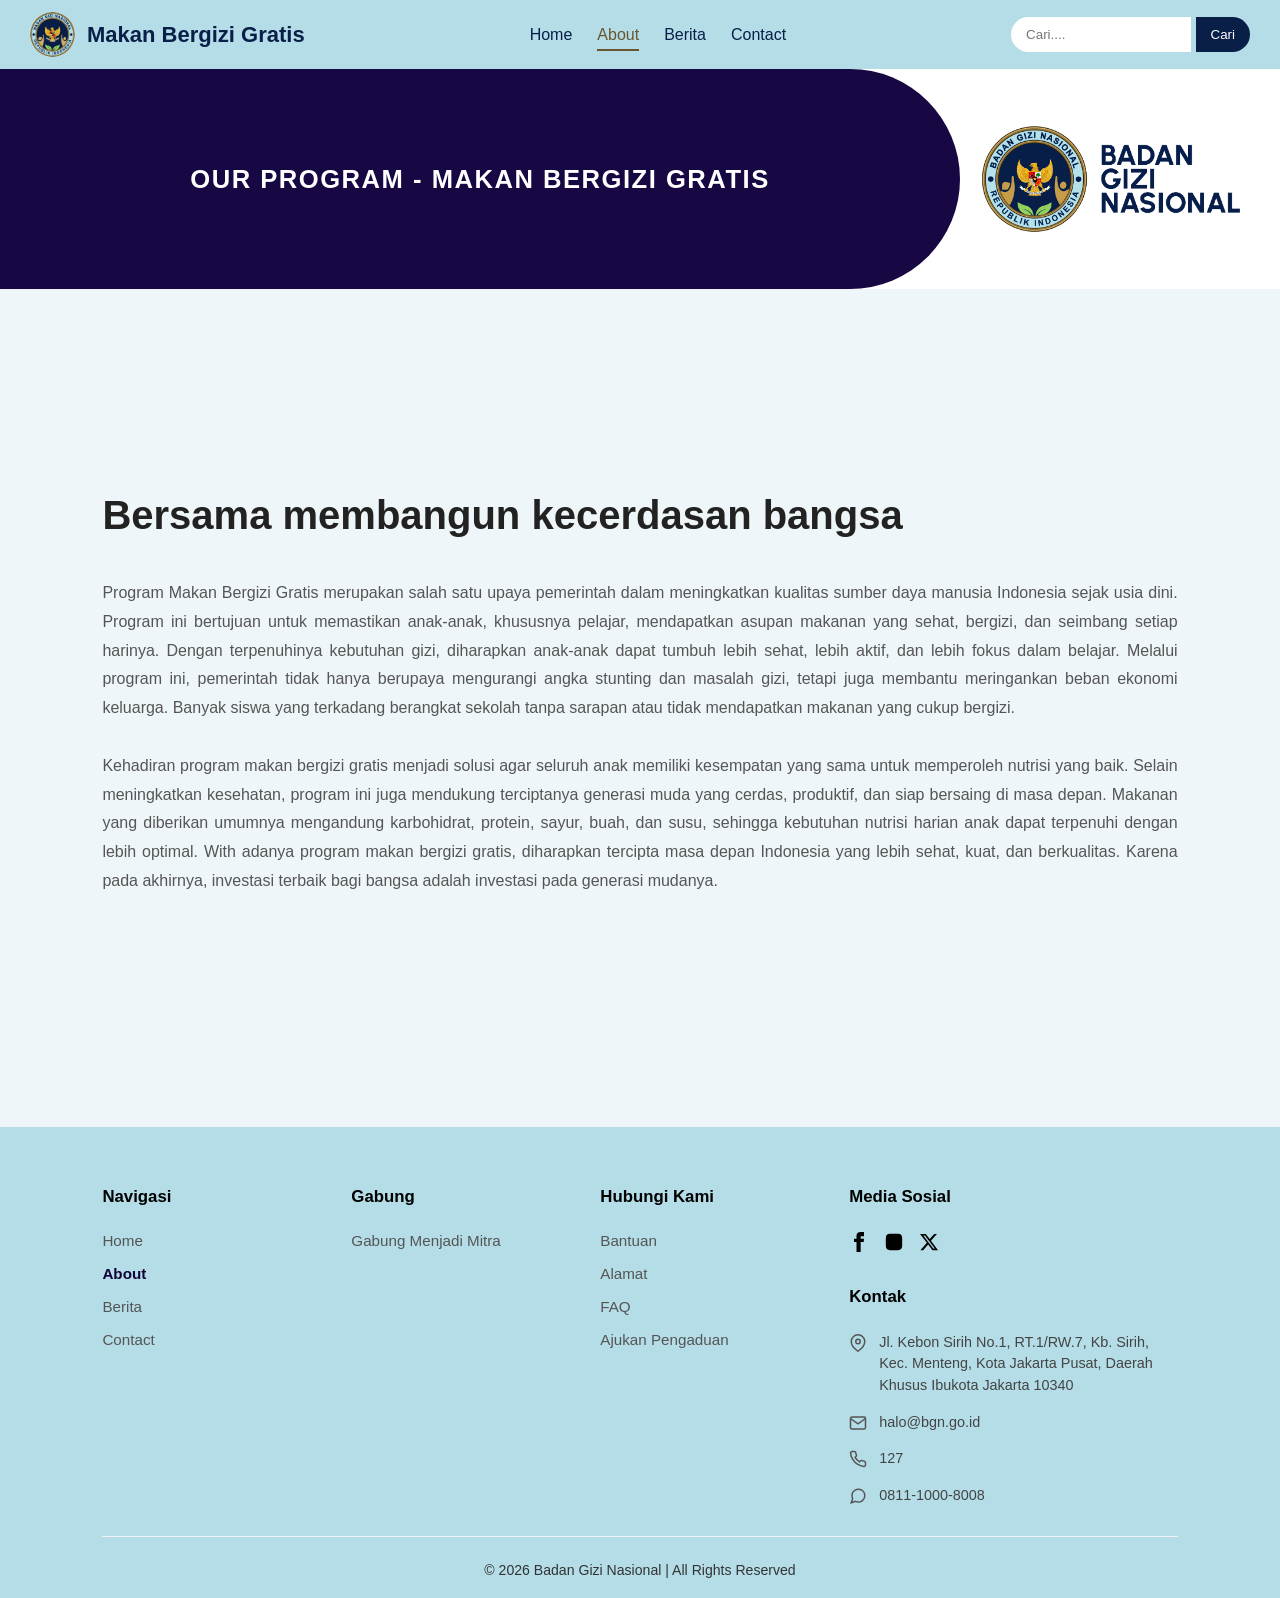
==== commit c9ffcf6b: "Update about" ====
--- a/about.html
+++ b/about.html
@@ -8,8 +8,7 @@
 </head>
 <body>
     
-    <!-- navbar -->
-     <nav class="navbar">
+    <nav class="navbar">
 
         <div class="nav-left">
             <img src="asset/logo.webp" alt="logo" class="logo">
@@ -23,9 +22,13 @@
             <li><a href="contact.html">Contact</a></li>
         </ul>
 
-        <div class="search-box">
-            <input type="text" placeholder="Cari....">
-            <a href="" class="button">Cari</a>
+        <div class="search-box" style="position: relative;"> 
+            <div class="search-input-wrapper">
+                <input type="text" id="searchInput" placeholder="Cari...." autocomplete="off">
+                <button type="button" id="searchBtn" class="button">Cari</button>
+            </div>
+    
+            <div id="searchSuggestions" class="search-suggestions"></div>
         </div>
      </nav>
 
@@ -41,24 +44,22 @@
 
 </section>
 
-      <!-- Section 2 -->
-       <section class="about" id="about">
+      <section class="about" id="about">
         <div class="about-content">
             <h2>Bersama membangun kecerdasan bangsa</h2>
-            <BR>
+            <br>
             <p>Program Makan Bergizi Gratis merupakan salah satu upaya pemerintah dalam meningkatkan kualitas sumber daya manusia Indonesia sejak usia dini. Program ini bertujuan untuk memastikan anak-anak, khususnya pelajar, mendapatkan asupan makanan yang sehat, bergizi, dan seimbang setiap harinya. Dengan terpenuhinya kebutuhan gizi, diharapkan anak-anak dapat tumbuh lebih sehat, lebih aktif, dan lebih fokus dalam belajar.
 
-Melalui program ini, pemerintah tidak hanya berupaya mengurangi angka stunting dan masalah gizi, tetapi juga membantu meringankan beban ekonomi keluarga. Banyak siswa yang terkadang berangkat sekolah tanpa sarapan atau tidak mendapatkan makanan yang cukup bergizi. <BR> <BR>Kehadiran program makan bergizi gratis menjadi solusi agar seluruh anak memiliki kesempatan yang sama untuk memperoleh nutrisi yang baik.
+Melalui program ini, pemerintah tidak hanya berupaya mengurangi angka stunting dan masalah gizi, tetapi juga membantu meringankan beban ekonomi keluarga. Banyak siswa yang terkadang berangkat sekolah tanpa sarapan atau tidak mendapatkan makanan yang cukup bergizi. <br> <br>Kehadiran program makan bergizi gratis menjadi solusi agar seluruh anak memiliki kesempatan yang sama untuk memperoleh nutrisi yang baik.
 
 Selain meningkatkan kesehatan, program ini juga mendukung terciptanya generasi muda yang cerdas, produktif, dan siap bersaing di masa depan. Makanan yang diberikan umumnya mengandung karbohidrat, protein, sayur, buah, dan susu, sehingga kebutuhan nutrisi harian anak dapat terpenuhi dengan lebih optimal.
 
-Dengan adanya program makan bergizi gratis, diharapkan tercipta masa depan Indonesia yang lebih sehat, kuat, dan berkualitas. Karena pada akhirnya, investasi terbaik bagi bangsa adalah investasi pada generasi mudanya.</p>
+With adanya program makan bergizi gratis, diharapkan tercipta masa depan Indonesia yang lebih sehat, kuat, dan berkualitas. Karena pada akhirnya, investasi terbaik bagi bangsa adalah investasi pada generasi mudanya.</p>
         </div>
        </section>
 
 
 
-<!-- Footer -->
 <footer class="main-footer">
     <div class="footer-container">
         
@@ -93,7 +94,7 @@
             <h3>Media Sosial</h3>
             <div class="social-icons">
                 <a href="https://www.facebook.com/people/Bgn-RI/61571105639452/"><svg viewBox="0 0 24 24"><path d="M9 8h-3v4h3v12h5v-12h3.642l.358-4h-4v-1.667c0-.955.192-1.333 1.115-1.333h2.885v-5h-3.808c-3.596 0-5.192 1.583-5.192 4.615v3.385z"/></svg></a>
-                <a href="https://www.instagram.com/badangizinasional.ri"><svg viewBox="0 0 24 24"><path d="M12 2.163c3.204 0 3.584.012 4.85.07 3.252.148 4.771 1.691 4.919 4.919.058 1.265.069 1.645.069 4.849 0 3.205-.012 3.584-.069 4.849-.149 3.225-1.664 4.771-4.919 4.919-1.266.058-1.644.07-4.85.07-3.204 0-3.584-.012-4.849-.07-3.26-.149-4.771-1.699-4.919-4.92-.058-1.265-.07-1.644-.07-4.849 0-3.204.013-3.583.07-4.849.149-3.227 1.664-4.771 4.919-4.919 1.266-.057 1.645-.069 4.849-.069zm0-2c-3.259 0-3.667.014-4.947.072-4.358.2-6.78 2.618-6.98 6.98-.059 1.281-.073 1.689-.073 4.948 0 3.259.014 3.668.072 4.948.2 4.358 2.618 6.78 6.98 6.98 1.281.058 1.689.072 4.948.072 3.259 0 3.668-.014 4.948-.072 4.354-.2 6.782-2.618 6.979-6.98.059-1.28.073-1.689.073-4.948 0-3.259-.014-3.667-.072-4.947-.196-4.354-2.617-6.78-6.979-6.98-1.281-.059-1.69-.073-4.949-.073zm0 5.838c-3.403 0-6.162 2.759-6.162 6.162s2.759 6.163 6.162 6.163 6.162-2.759 6.162-6.163c0-3.403-2.759-6.162-6.162-6.162zm0 10.162c-2.209 0-4-1.79-4-4 0-2.209 1.791-4 4-4s4 1.791 4 4c0 2.21-1.791 4-4 4zm6.406-11.845c-.796 0-1.441.645-1.441 1.44s.645 1.44 1.441 1.44c.795 0 1.439-.645 1.439-1.44s-.644-1.44-1.439-1.44z"/></svg></a>
+                <a href="https://www.instagram.com/badangizinasional.ri"><svg viewBox="0 0 24 24"><path d="M12 2.163c3.204 0 3.584.012 4.85.07 3.252.148 4.771 1.691 4.919 4.919.058 1.265.069 1.645.069 4.849 0 3.205-.012 3.584-.069 4.849-.149 3.225-1.664 4.771-4.919 4.919-1.266.058-1.644.07-4.85.07-3.204 0-3.584-.012-4.849-.07-3.26-.149-4.771-1.699-4.919-4.92-.058-1.265-.07-1.644-.07-4.849 0-3.204.013-3.583.07-4.849.149-3.227 1.664-4.771 4.919-4.919 1.266-.057 1.645-.069(4.849-.069zm0-2c-3.259 0-3.667.014-4.947.072-4.358.2-6.78 2.618-6.98 6.98-.059 1.281-.073 1.689-.073 4.948 0 3.259.014 3.668.072 4.948.2 4.358 2.618 6.78 6.98 6.98 1.281.058 1.689.072 4.948.072 3.259 0 3.668-.014 4.948-.072 4.354-.2 6.782-2.618 6.979-6.98.059-1.28.073-1.689.073-4.948 0-3.259-.014-3.667-.072-4.947-.196-4.354-2.617-6.78-6.979-6.98-1.281-.059-1.69-.073-4.949-.073zm0 5.838c-3.403 0-6.162 2.759-6.162 6.162s2.759 6.163 6.162 6.163 6.162-2.759 6.162-6.163c0-3.403-2.759-6.162-6.162-6.162zm0 10.162c-2.209 0-4-1.79-4-4 0-2.209 1.791-4 4-4s4 1.791 4 4c0 2.21-1.791 4-4 4zm6.406-11.845c-.796 0-1.441.645-1.441 1.44s.645 1.44 1.441 1.44c.795 0 1.439-.645 1.439-1.44s-.644-1.44-1.439-1.44z"/></svg></a>
                 <a href="https://bgn.go.id/coming-soon"><svg viewBox="0 0 24 24"><path d="M18.244 2.25h3.308l-7.227 8.26 8.502 11.24H16.17l-5.214-6.817L4.99 21.75H1.68l7.73-8.835L1.254 2.25H8.08l4.713 6.231zm-1.161 17.52h1.833L7.084 4.126H5.117z"/></svg></a>
             </div>
 
@@ -124,6 +125,6 @@
     </div>
 </footer>
 
-     <script src="script.js"></script>
+    <script src="script.js"></script>
 </body>
 </html>
